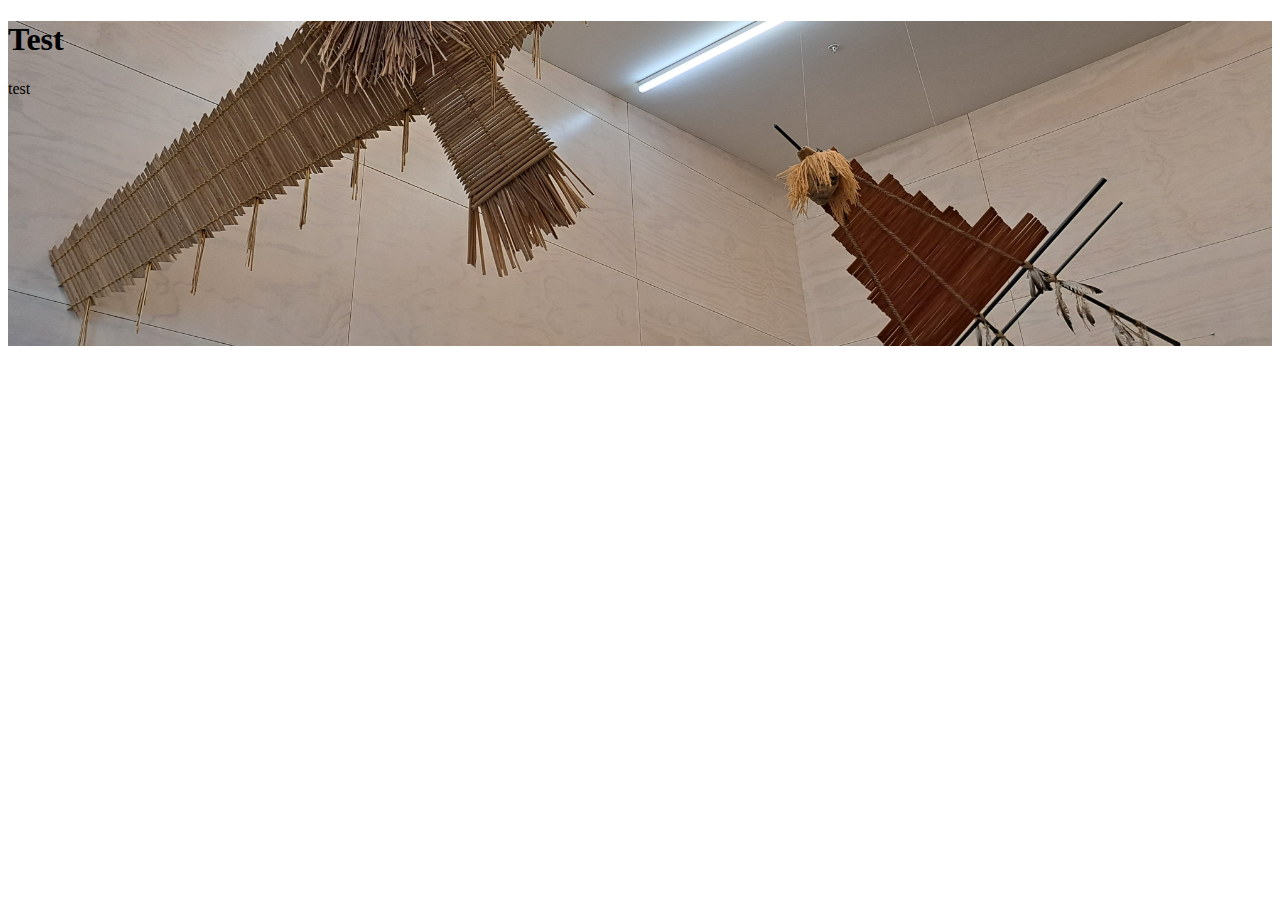
==== Te Puia Resources/index.html @ 9b0b8af8 "added hero image + fixed img not showing bug" ====
<!DOCTYPE html>
<html lang="en">
<head>
    <meta charset="UTF-8">
    <link rel="stylesheet" href="style.css">
    <meta name="viewport" content="width=device-width, initial-scale=1.0">
    <title>Te Puia 1.2 Assessment Website</title>
</head>
<body>
    <div class="hero-image">
        <h1 class="hero-text">Test</h1>
        <p> test</p>
    </div>
</body>
</html>
---- Te Puia Resources/style.css ----
.hero-image {
    background-image: url(heroimage.jpg);
    background-position: center;
    background-repeat: no-repeat;
    background-size: cover;
    height: 325px;
}
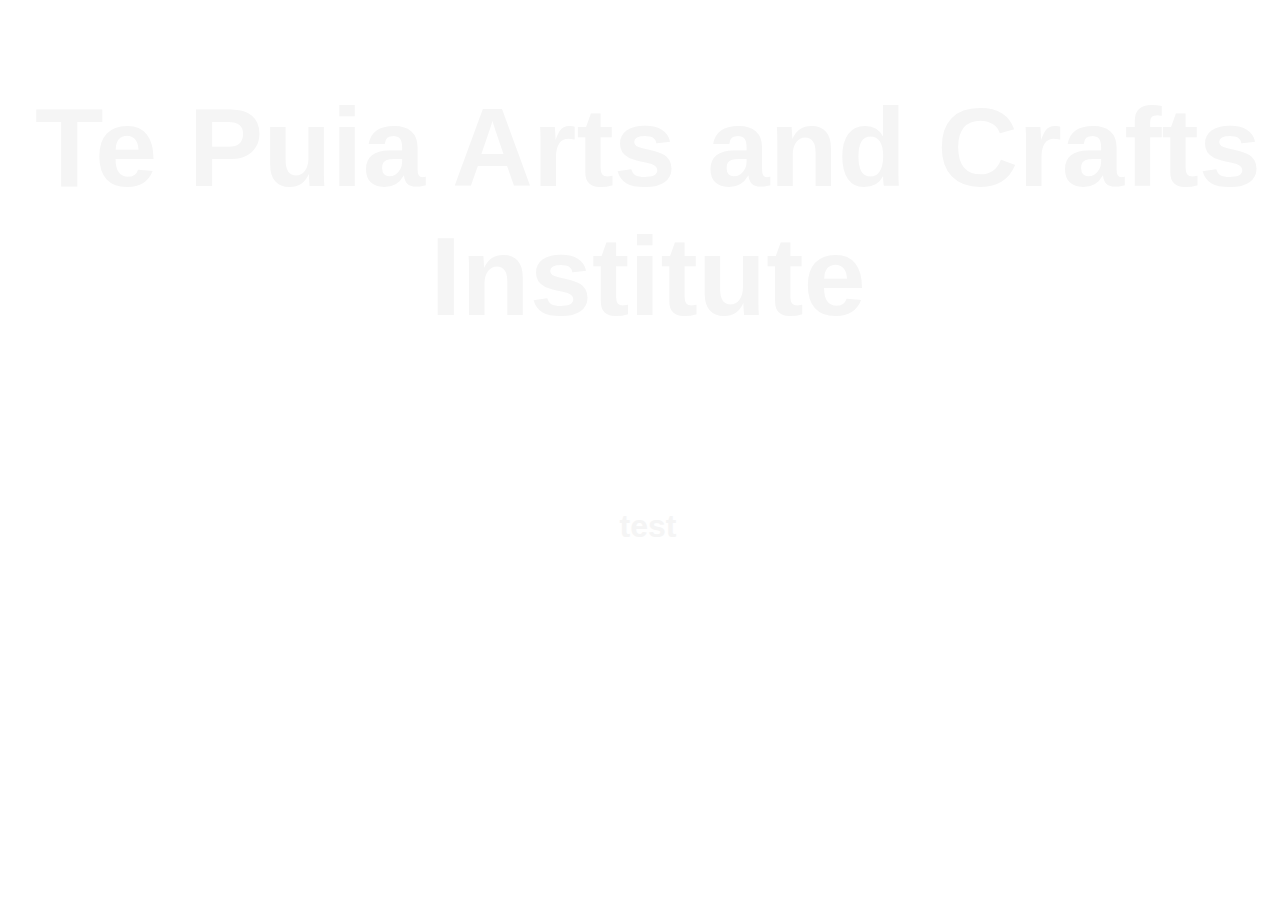
==== commit eb82f9de: "hero video added" ====
--- a/Te Puia Resources/index.html
+++ b/Te Puia Resources/index.html
@@ -7,9 +7,13 @@
     <title>Te Puia 1.2 Assessment Website</title>
 </head>
 <body>
-    <div class="hero-image">
-        <h1 class="hero-text">Test</h1>
-        <p> test</p>
-    </div>
+    <section class="hero-video">
+        <h1 class="hero-text">Te Puia Arts and Crafts Institute</h1>
+        <h3 class="hero-subtext">test</h3>
+        <video class="hero-video" muted autoplay loop>
+            <source src="20240626_110422.mp4" type="video/mp4">
+            Your browser does not support the video tag.
+        </video>
+    </section>
 </body>
 </html>--- a/Te Puia Resources/style.css
+++ b/Te Puia Resources/style.css
@@ -1,7 +1,27 @@
-.hero-image {
-    background-image: url(heroimage.jpg);
-    background-position: center;
-    background-repeat: no-repeat;
-    background-size: cover;
-    height: 325px;
+*{
+    font-family: 'Trebuchet MS', 'Lucida Sans Unicode', 'Lucida Grande', 'Lucida Sans', Arial, sans-serif;
+}
+
+.hero-video {
+    object-position: center;
+    object-fit: cover;
+    height: 650px;
+    width: 100%;
+}
+
+.hero-text {
+    position: absolute;
+    text-align: center;
+    font-size: 7rem;
+    width: 100%;
+    color: whitesmoke;
+}
+
+.hero-subtext {
+    position: absolute;
+    text-align: center;
+    font-size: 2rem;
+    color: whitesmoke;
+    width: 100%;
+    margin-top: 500px;
 }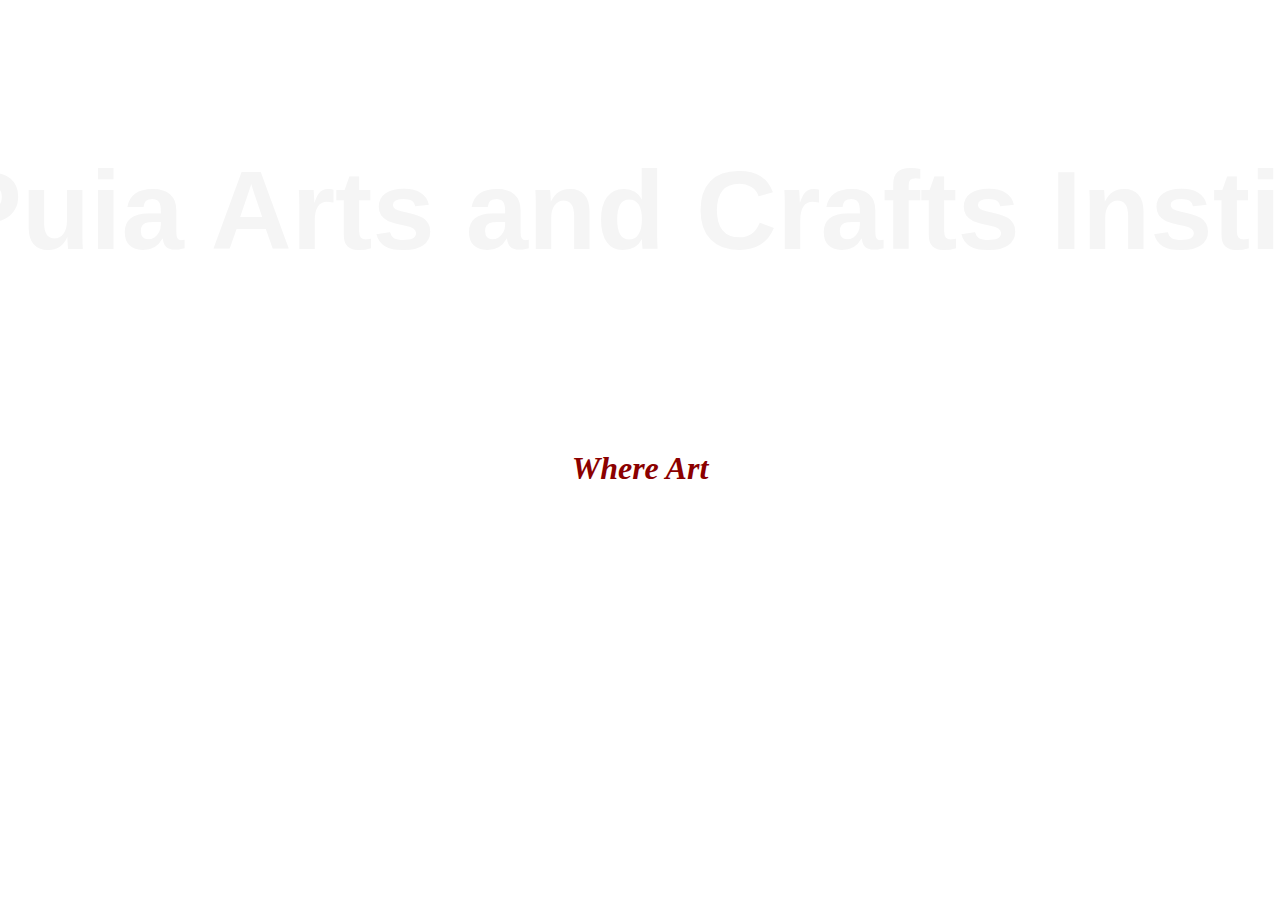
==== commit 45e121f7: "fixed text disappearing + imported font" ====
--- a/Te Puia Resources/index.html
+++ b/Te Puia Resources/index.html
@@ -1,19 +1,22 @@
 <!DOCTYPE html>
 <html lang="en">
 <head>
+    <style>
+        @import url('https://fonts.googleapis.com/css2?family=Edu+VIC+WA+NT+Beginner:wght@500&display=swap');
+    </style>
     <meta charset="UTF-8">
     <link rel="stylesheet" href="style.css">
     <meta name="viewport" content="width=device-width, initial-scale=1.0">
     <title>Te Puia 1.2 Assessment Website</title>
 </head>
 <body>
-    <section class="hero-video">
-        <h1 class="hero-text">Te Puia Arts and Crafts Institute</h1>
-        <h3 class="hero-subtext">test</h3>
-        <video class="hero-video" muted autoplay loop>
-            <source src="20240626_110422.mp4" type="video/mp4">
-            Your browser does not support the video tag.
-        </video>
-    </section>
+    <video class="hero-video" muted autoplay loop>
+         <source src="20240626_110422.mp4" type="video/mp4">
+         Your browser does not support the video tag.
+    </video>
+    <div class="hero-overlay">
+        <h1 class="hero-title">Te Puia Arts and Crafts Institute</h1>
+        <h3 class="hero-subtitle"><em>Where Art</em></h3>
+    </div>
 </body>
 </html>--- a/Te Puia Resources/style.css
+++ b/Te Puia Resources/style.css
@@ -1,27 +1,36 @@
-*{
-    font-family: 'Trebuchet MS', 'Lucida Sans Unicode', 'Lucida Grande', 'Lucida Sans', Arial, sans-serif;
+
+
+.hero-video {
+    object-fit: cover;
+    object-position: center;
+    height: 650px;
+    width: 100%;
+    filter: contrast(65%);
+    filter: blur(10%);
 }
 
-.hero-video {
-    object-position: center;
-    object-fit: cover;
-    height: 650px;
-    width: 100%;
+.hero-overlay {
+    position: absolute;
+    text-align: center;
+    top: 30%;
+    left: 50%;
+    transform: translate(-50%, -50%);
+    padding: 10px 20px;
 }
 
-.hero-text {
-    position: absolute;
-    text-align: center;
+.hero-title {
     font-size: 7rem;
-    width: 100%;
     color: whitesmoke;
+    padding-top: 50px;
+    width: max-content;
+    font-family:'Trebuchet MS', 'Lucida Sans Unicode', 'Lucida Grande', 'Lucida Sans', Arial, sans-serif;
 }
 
-.hero-subtext {
-    position: absolute;
-    text-align: center;
+.hero-subtitle {
     font-size: 2rem;
-    color: whitesmoke;
+    color:darkred;
     width: 100%;
-    margin-top: 500px;
-}+    padding-top: 100px;
+}
+
+
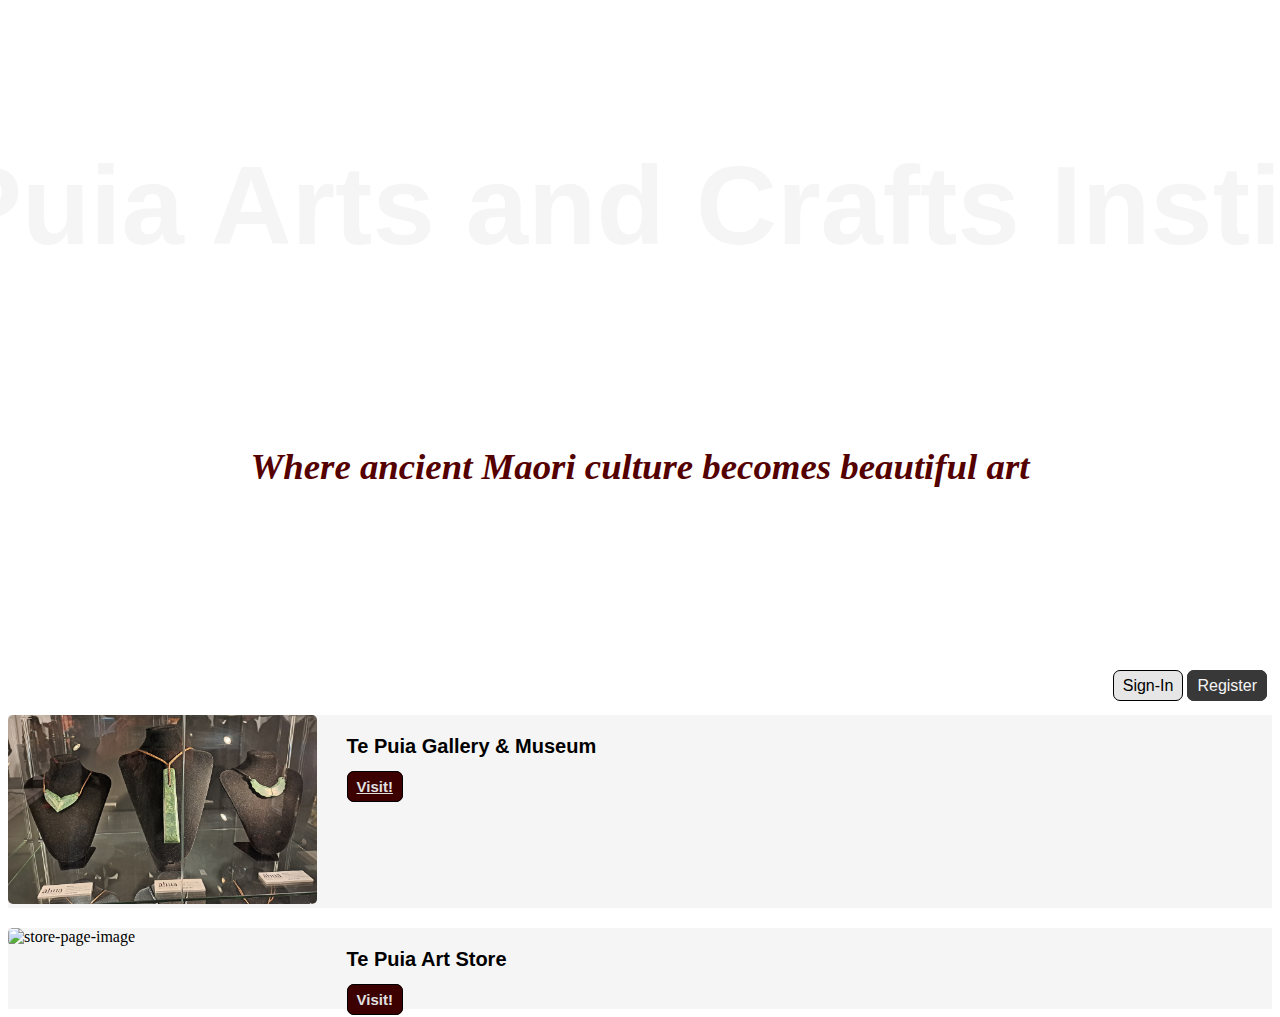
==== commit a3133508: "added museumn page (wip) and finished two-column" ====
--- a/Te Puia Resources/index.html
+++ b/Te Puia Resources/index.html
@@ -9,14 +9,56 @@
     <meta name="viewport" content="width=device-width, initial-scale=1.0">
     <title>Te Puia 1.2 Assessment Website</title>
 </head>
+
 <body>
+
+<!-- Page Hero start -->
+
     <video class="hero-video" muted autoplay loop>
          <source src="20240626_110422.mp4" type="video/mp4">
          Your browser does not support the video tag.
     </video>
     <div class="hero-overlay">
         <h1 class="hero-title">Te Puia Arts and Crafts Institute</h1>
-        <h3 class="hero-subtitle"><em>Where Art</em></h3>
+        <h3 class="hero-subtitle"><em>Where ancient Maori culture becomes beautiful art</em></h3>
     </div>
+
+<!-- Page Hero end -->
+
+<!-- (Non-functional) Sign-In/Register -->
+
+    <section class="hero-buttons">
+            <a class="sign-in">Sign-In</a>
+            <a class="register">Register</a>
+    </section>
+
+<!-- Two-Column Page Navigator start -->
+
+    <section class="gm-page-navigator">
+        <div class="gm-pn-image">
+            <img src="20240626_103151.jpg" alt="museum-page-image">
+        </div>
+        <div>
+            <h3 class="gm-pn-info">Te Puia Gallery & Museum</h3>
+            <a href="museum.html" class="gm-pn-button"><strong>Visit!</strong></a>
+        </div>  
+    </section>
+
+<!-- Two-Column Page Navigator end -->
+
+<!-- Two-Column Page Navigator start -->
+
+<section class="st-page-navigator">
+    <div class="st-pn-image">
+        <img src="20240626_101049.jpg" alt="store-page-image">
+    </div>
+    <div>
+        <h3 class="st-pn-info">Te Puia Art Store</h3>
+        <a class="st-pn-button"><strong>Visit!</strong></a>
+    </div>  
+</section>
+
+<!-- Two-Column Page Navigator end -->
+
 </body>
 </html>--- a/Te Puia Resources/style.css
+++ b/Te Puia Resources/style.css
@@ -1,12 +1,15 @@
-
+img{
+    width: 100%;
+    border-radius: 5px;
+}
 
 .hero-video {
     object-fit: cover;
     object-position: center;
     height: 650px;
     width: 100%;
-    filter: contrast(65%);
-    filter: blur(10%);
+    filter: contrast(45%);
+    border-radius: 5px;
 }
 
 .hero-overlay {
@@ -27,10 +30,99 @@
 }
 
 .hero-subtitle {
-    font-size: 2rem;
-    color:darkred;
+    font-size: 2.3rem;
+    color:rgb(85, 0, 0);
     width: 100%;
     padding-top: 100px;
 }
 
+.hero-buttons {
+    text-align: right;
+    padding-top: 15px;
+    padding-right: 5px;
+}
 
+.sign-in {
+    border-style: solid;
+    border-radius: 7px;
+    border-color: black;
+    background-color: rgb(230, 230, 230);
+    border-width: 1px;
+    padding: 6px;
+    padding-left: 9px;
+    padding-right: 9px;
+    font-size: 16px;
+    font-family: Arial, Helvetica, sans-serif;
+}
+
+.register {
+    border-style: solid;
+    border-radius: 7px;
+    border-color:rgb(56, 56, 56);
+    background-color: rgb(56, 56, 56);
+    border-width: 1px;
+    padding: 6px;
+    padding-left: 9px;
+    padding-right: 9px;
+    font-size: 16px;
+    color: whitesmoke;
+    font-family: Arial, Helvetica, sans-serif;
+}
+
+.gm-page-navigator {
+    background-color:whitesmoke;
+    display: grid;
+    grid-template-columns: 1fr 3fr;
+    gap: 30px;
+    width: 100%;
+    margin: auto;
+    margin-top: 20px;
+}
+
+.gm-pn-button {
+    border-style: solid;
+    border-radius: 7px;
+    border-color: black;
+    background-color: rgb(61, 0, 0);
+    border-width: 1px;
+    padding: 6px;
+    padding-left: 9px;
+    padding-right: 9px;
+    font-size: 15px;
+    font-family: Arial, Helvetica, sans-serif;
+    color: rgb(224, 224, 224);
+}
+
+.gm-pn-info {
+    font-size: 20px;
+    font-family: 'Trebuchet MS', 'Lucida Sans Unicode', 'Lucida Grande', 'Lucida Sans', Arial, sans-serif;
+}
+
+.st-page-navigator {
+    background-color:whitesmoke;
+    display: grid;
+    grid-template-columns: 1fr 3fr;
+    gap: 30px;
+    width: 100%;
+    margin: auto;
+    margin-top: 20px;
+}
+
+.st-pn-button {
+    border-style: solid;
+    border-radius: 7px;
+    border-color: black;
+    background-color: rgb(61, 0, 0);
+    border-width: 1px;
+    padding: 6px;
+    padding-left: 9px;
+    padding-right: 9px;
+    font-size: 15px;
+    font-family: Arial, Helvetica, sans-serif;
+    color: rgb(224, 224, 224);
+}
+
+.st-pn-info {
+    font-size: 20px;
+    font-family: 'Trebuchet MS', 'Lucida Sans Unicode', 'Lucida Grande', 'Lucida Sans', Arial, sans-serif;
+}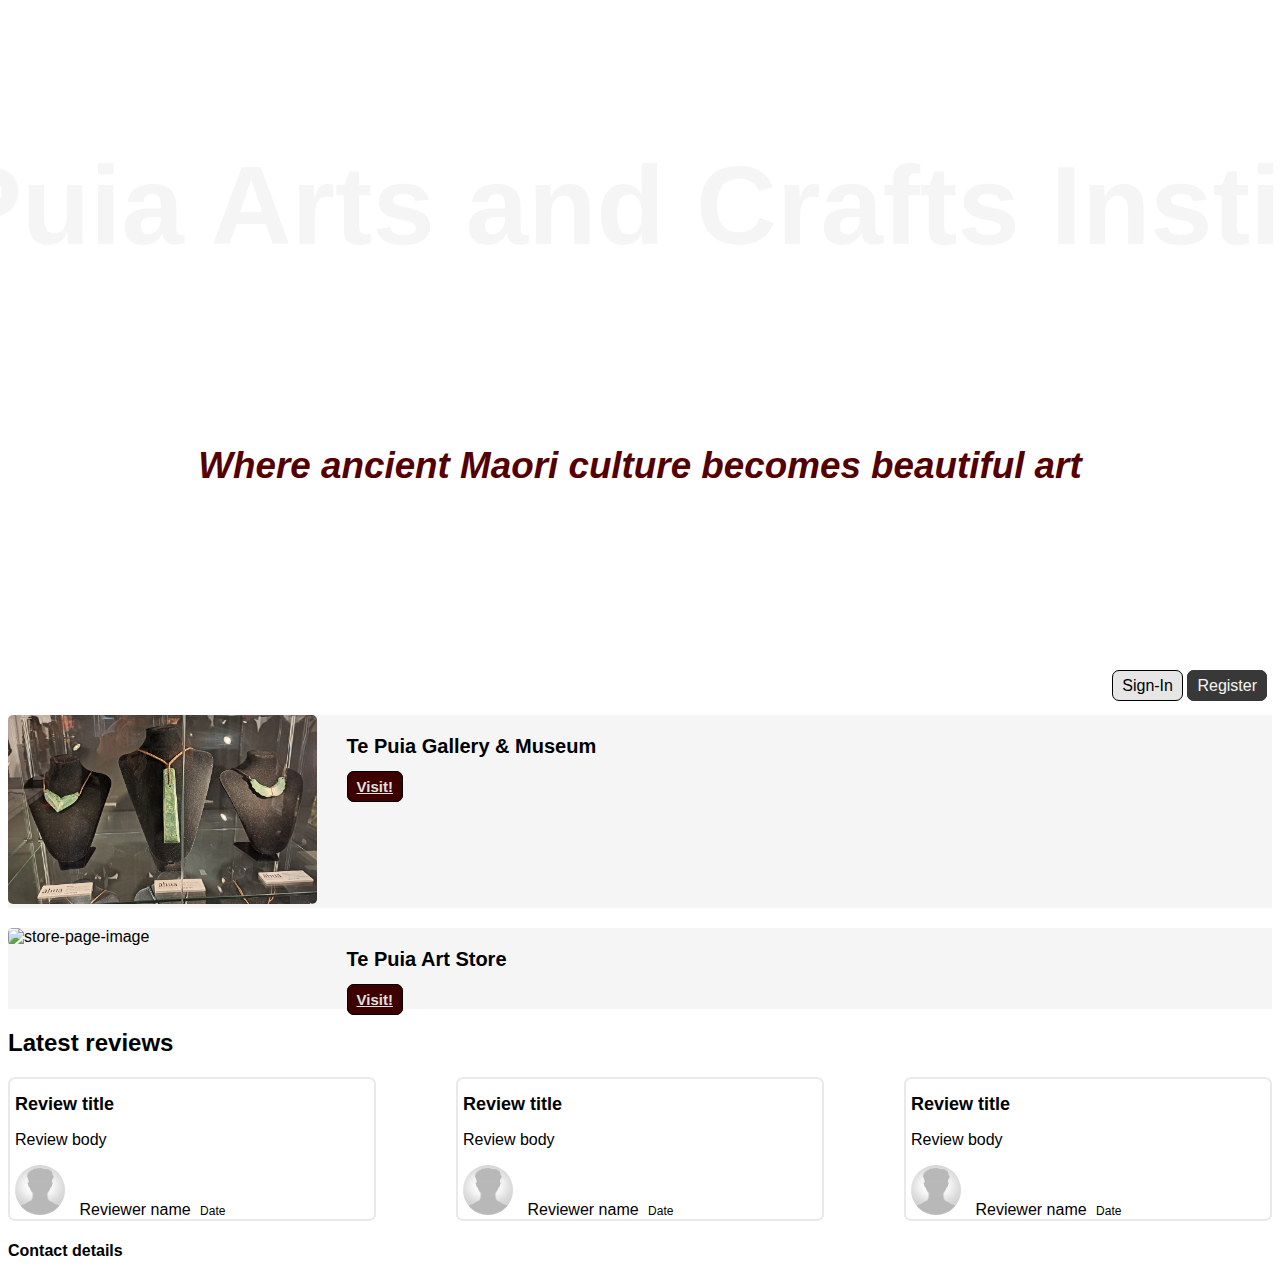
==== commit 986be6fe: "Review section done + Footer started" ====
--- a/Te Puia Resources/index.html
+++ b/Te Puia Resources/index.html
@@ -1,9 +1,6 @@
 <!DOCTYPE html>
 <html lang="en">
 <head>
-    <style>
-        @import url('https://fonts.googleapis.com/css2?family=Edu+VIC+WA+NT+Beginner:wght@500&display=swap');
-    </style>
     <meta charset="UTF-8">
     <link rel="stylesheet" href="style.css">
     <meta name="viewport" content="width=device-width, initial-scale=1.0">
@@ -54,11 +51,46 @@
     </div>
     <div>
         <h3 class="st-pn-info">Te Puia Art Store</h3>
-        <a class="st-pn-button"><strong>Visit!</strong></a>
+        <a class="st-pn-button" href=""><strong>Visit!</strong></a>
     </div>  
 </section>
 
 <!-- Two-Column Page Navigator end -->
 
+
+<!-- Three-Column Reviews section start-->
+
+
+<h2 class="latest-reviews">Latest reviews</h2>
+
+<section class="reviews">
+    <div class="review">
+        <h2 class="review-title">Review title</h2>
+        <p class="review-text">Review body</p>
+        <img class="reviewer-pfp" src="pfp.jpg" alt="pfp">
+        <p class="reviewer-name">Reviewer name</p> 
+        <p class="review-date">Date</p>  
+    </div>
+    <div class="review">
+        <h2 class="review-title">Review title</h2>
+        <p class="review-text">Review body</p>
+        <img class="reviewer-pfp" src="pfp.jpg" alt="pfp">
+        <p class="reviewer-name">Reviewer name</p> 
+        <p class="review-date">Date</p>  
+    </div>
+    <div class="review">
+        <h2 class="review-title">Review title</h2>
+        <p class="review-text">Review body</p>
+        <img class="reviewer-pfp" src="pfp.jpg" alt="pfp">
+        <p class="reviewer-name">Reviewer name</p> 
+        <p class="review-date">Date</p>       
+    </div>
+ </section>
+<!-- Three-Column Reviews section end-->
+
+<!-- Footer/End of page -->
+ <footer>
+    <h4>Contact details</h4>
+ </footer>
 </body>
 </html>--- a/Te Puia Resources/style.css
+++ b/Te Puia Resources/style.css
@@ -1,3 +1,7 @@
+* {
+    font-family: 'Trebuchet MS', 'Lucida Sans Unicode', 'Lucida Grande', 'Lucida Sans', Arial, sans-serif;
+}
+
 img{
     width: 100%;
     border-radius: 5px;
@@ -26,7 +30,6 @@
     color: whitesmoke;
     padding-top: 50px;
     width: max-content;
-    font-family:'Trebuchet MS', 'Lucida Sans Unicode', 'Lucida Grande', 'Lucida Sans', Arial, sans-serif;
 }
 
 .hero-subtitle {
@@ -95,7 +98,6 @@
 
 .gm-pn-info {
     font-size: 20px;
-    font-family: 'Trebuchet MS', 'Lucida Sans Unicode', 'Lucida Grande', 'Lucida Sans', Arial, sans-serif;
 }
 
 .st-page-navigator {
@@ -124,5 +126,50 @@
 
 .st-pn-info {
     font-size: 20px;
-    font-family: 'Trebuchet MS', 'Lucida Sans Unicode', 'Lucida Grande', 'Lucida Sans', Arial, sans-serif;
+}
+
+.reviews {
+    display: grid;
+    grid-template-columns: repeat(3, 1fr);
+    gap: 80px;
+    width: 100%;
+    margin: auto;
+    margin-top: 20px;
+}
+
+.review {
+    border-width: 2px;
+    border-style: solid;
+    border-radius: 7px;
+    border-color: rgb(233, 233, 233);
+}
+
+.review-title {
+    font-size: 18px;
+    margin-left: 5px;
+}
+
+.review-text {
+    color: black;
+    margin-left: 5px;
+}
+
+.reviewer-pfp {
+    width: 50px;
+    height: 50px;
+    border-radius: 25px;
+    margin-left: 5px;
+}
+
+.reviewer-name {
+    display: inline;
+    margin-left: 10px;
+    padding-bottom: 5px;
+    font-size: 16px;
+}
+
+.review-date {
+    margin-left: 5px;
+    display: inline;
+    font-size: 12px;
 }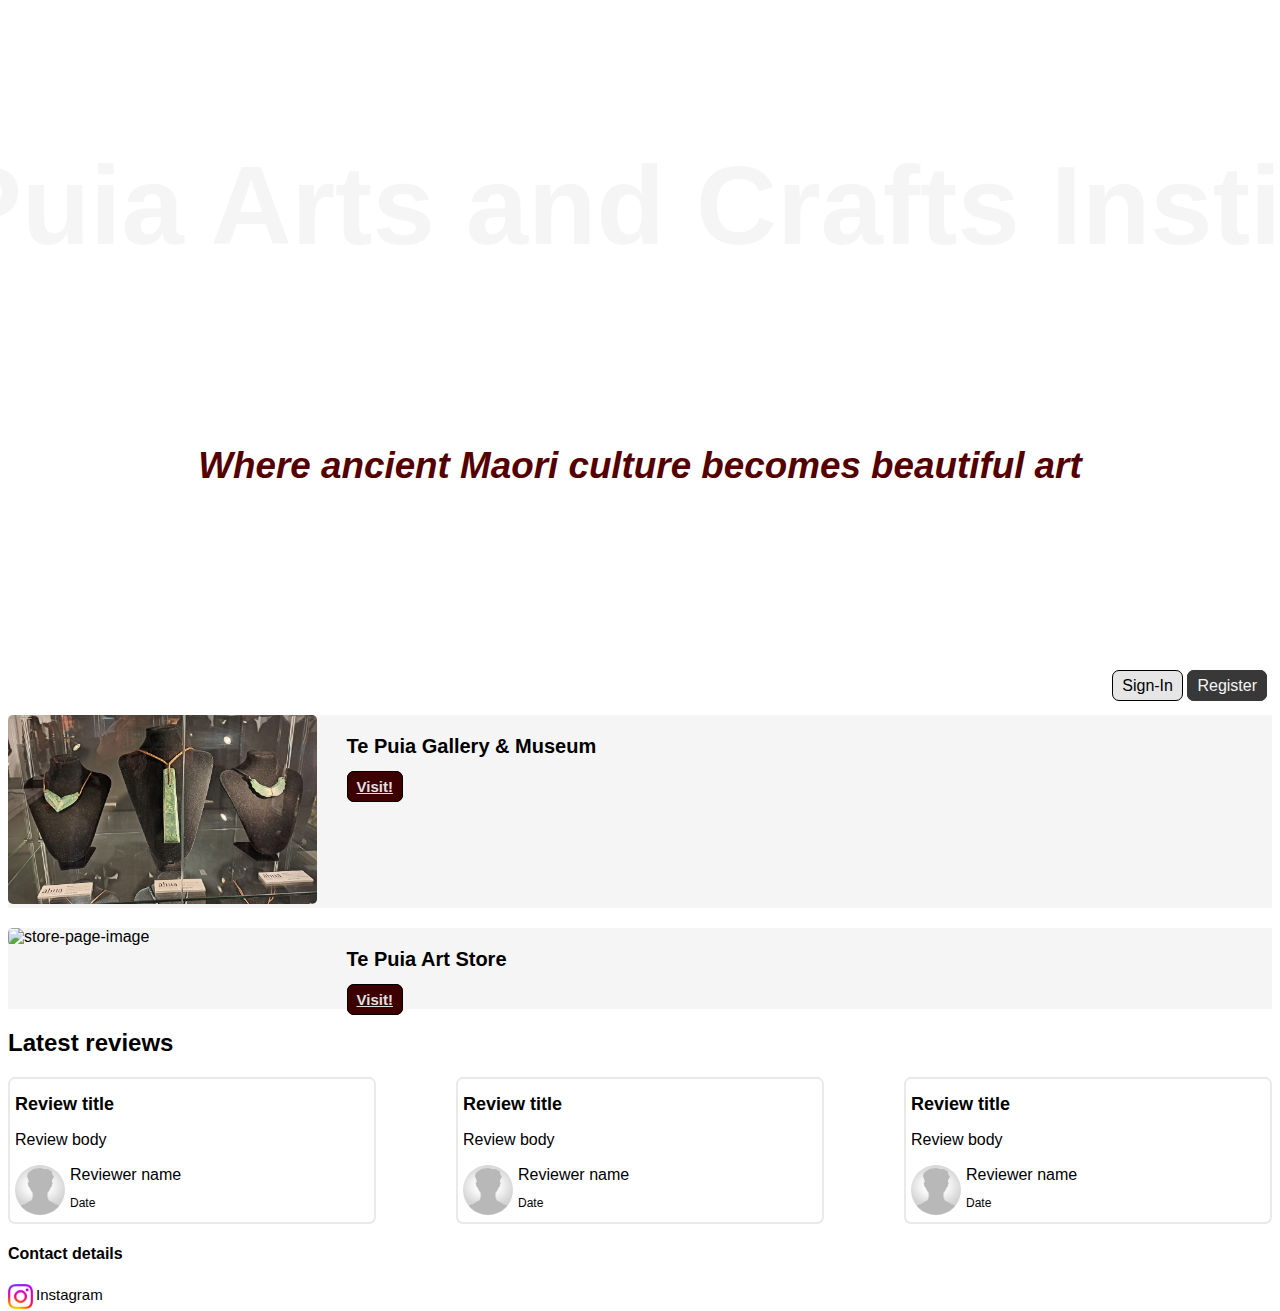
==== commit f4de8afc: "reviews refurbished + contact details being worked on" ====
--- a/Te Puia Resources/index.html
+++ b/Te Puia Resources/index.html
@@ -91,6 +91,12 @@
 <!-- Footer/End of page -->
  <footer>
     <h4>Contact details</h4>
+    <section class="inst">
+        <div>
+            <img class="inst-img" src="1_Instagram_colored_svg_1-512.webp" alt="inst">
+            <p class="inst-text">Instagram</p>
+        </div>
+    </section>
  </footer>
 </body>
 </html>--- a/Te Puia Resources/style.css
+++ b/Te Puia Resources/style.css
@@ -159,17 +159,31 @@
     height: 50px;
     border-radius: 25px;
     margin-left: 5px;
+    position: absolute;
 }
 
 .reviewer-name {
     display: inline;
-    margin-left: 10px;
-    padding-bottom: 5px;
+    padding-left: 60px;
+    vertical-align: middle;
     font-size: 16px;
 }
 
 .review-date {
-    margin-left: 5px;
+    margin-left: 2px;
+    font-size: 12px;
+    padding-left: 58px;
+}
+
+.inst-img {
+    height: 25px;
+    width: 25px;
+    position: absolute;
+}
+
+.inst-text {
+    font-size: 15px;
     display: inline;
-    font-size: 12px;
+    padding-left: 28px;
+    vertical-align: middle;
 }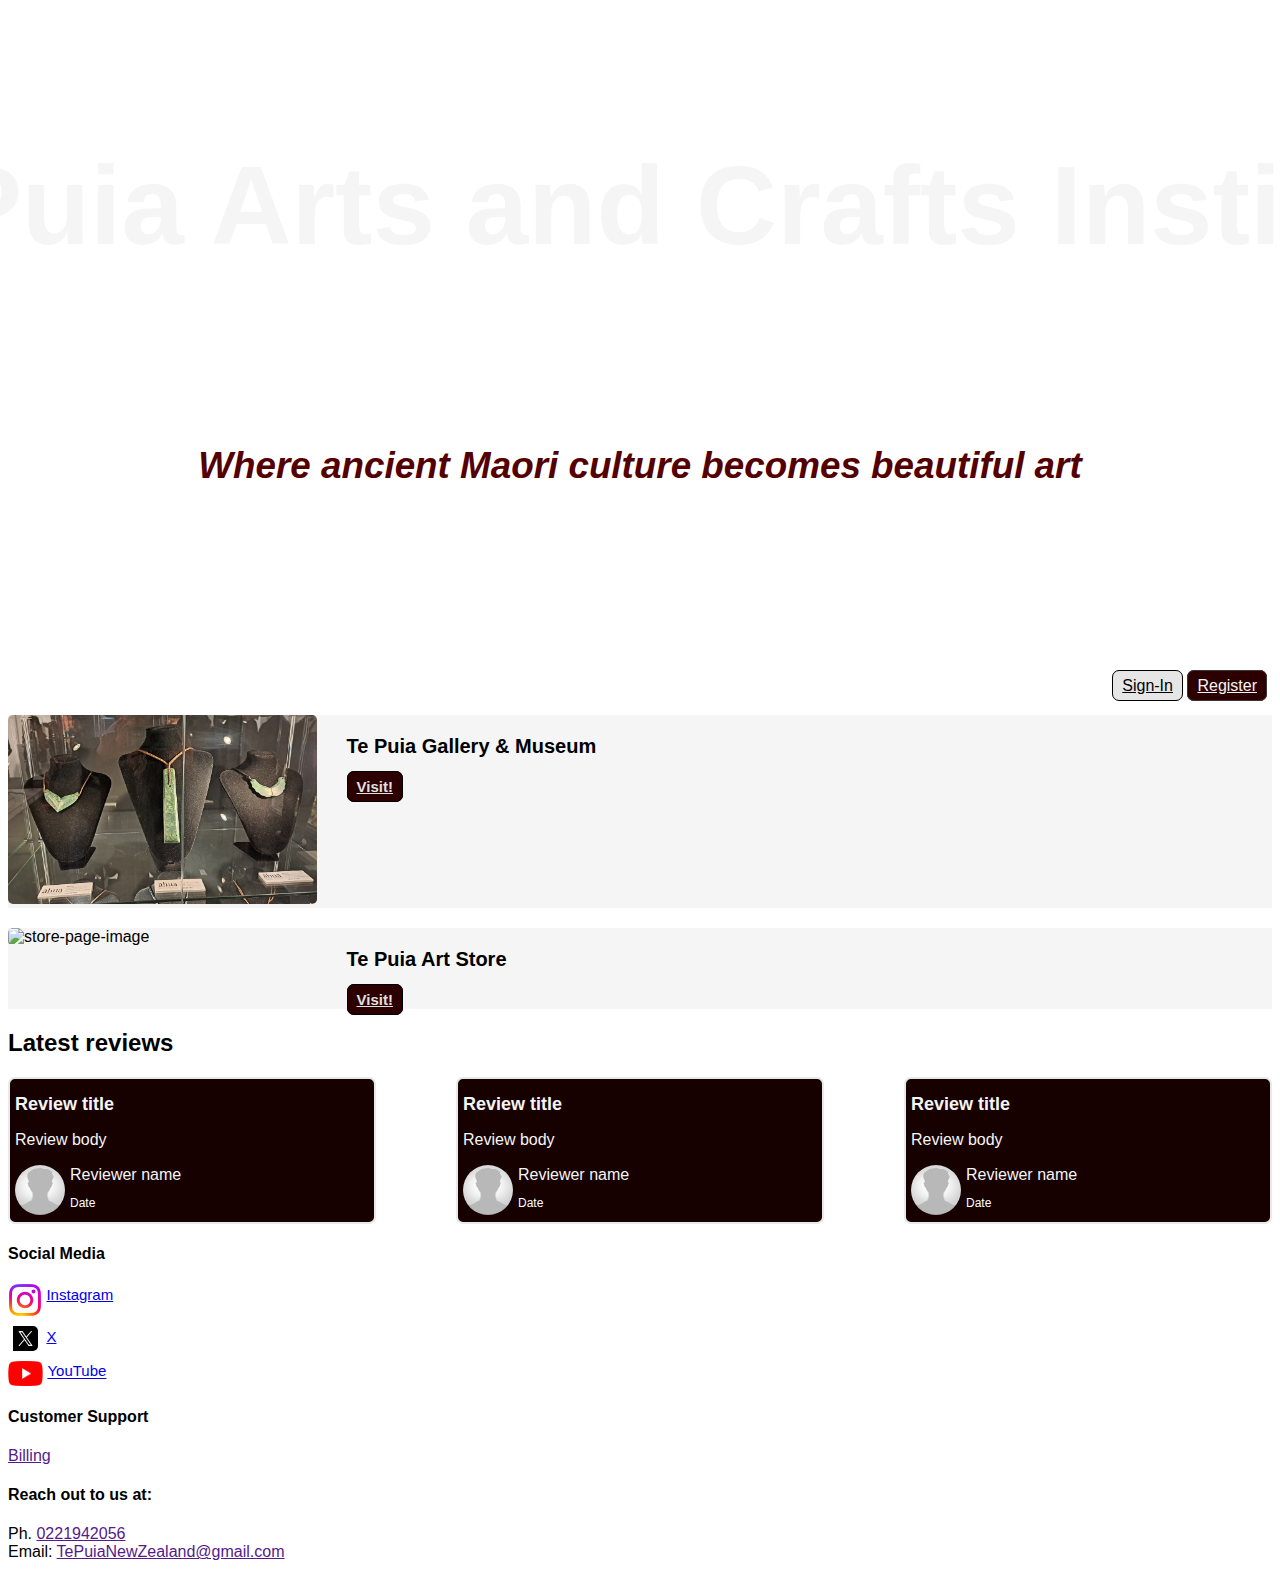
==== commit 3799b66a: "(done from home) almost finished museum" ====
--- a/Te Puia Resources/index.html
+++ b/Te Puia Resources/index.html
@@ -4,7 +4,7 @@
     <meta charset="UTF-8">
     <link rel="stylesheet" href="style.css">
     <meta name="viewport" content="width=device-width, initial-scale=1.0">
-    <title>Te Puia 1.2 Assessment Website</title>
+    <title>Te Puia New Zealand; Home</title>
 </head>
 
 <body>
@@ -22,14 +22,14 @@
 
 <!-- Page Hero end -->
 
-<!-- (Non-functional) Sign-In/Register -->
+<!-- Sign-In/Register -->
 
     <section class="hero-buttons">
-            <a class="sign-in">Sign-In</a>
-            <a class="register">Register</a>
+            <a class="sign-in" href="">Sign-In</a>
+            <a class="register" href="">Register</a>
     </section>
 
-<!-- Two-Column Page Navigator start -->
+<!-- Two-Row Page Navigator start -->
 
     <section class="gm-page-navigator">
         <div class="gm-pn-image">
@@ -41,9 +41,9 @@
         </div>  
     </section>
 
-<!-- Two-Column Page Navigator end -->
+<!-- Two-Row Page Navigator end -->
 
-<!-- Two-Column Page Navigator start -->
+<!-- Two-Row Page Navigator start -->
 
 <section class="st-page-navigator">
     <div class="st-pn-image">
@@ -55,7 +55,7 @@
     </div>  
 </section>
 
-<!-- Two-Column Page Navigator end -->
+<!-- Two-Row Page Navigator end -->
 
 
 <!-- Three-Column Reviews section start-->
@@ -90,13 +90,36 @@
 
 <!-- Footer/End of page -->
  <footer>
-    <h4>Contact details</h4>
+    <h4>Social Media</h4>
     <section class="inst">
-        <div>
-            <img class="inst-img" src="1_Instagram_colored_svg_1-512.webp" alt="inst">
-            <p class="inst-text">Instagram</p>
-        </div>
+        <img class="inst-img" src="1_Instagram_colored_svg_1-512.webp" alt="inst">
+        <a class="inst-text" href="https://www.instagram.com/te_puia/?hl=en">Instagram</a>
     </section>
+    <section class="twit">
+        <img class="twit-img" src="new-2023-twitter-logo-x-icon-design_1017-45418.avif" alt="Twitter">
+        <a class="twit-text" href="https://x.com/te_puia?lang=en">X</a>
+    </section>
+    <section class="yout">
+        <img class="yout-img" src="Youtube_logo.png" alt="YouTube">
+        <a class="yout-text" href="https://www.youtube.com/@TePuiaNewZealand">YouTube</a>
+    </section>
+    <h4>Customer Support</h4>
+    
+    <!-- NON-FUNCTIONAL Billing/Contact Details/etc -->
+    
+    <a class="billing" href="">Billing</a>
+    
+    <h4>Reach out to us at:</h4> 
+    <div>
+        <p class="phone">Ph. </p> 
+        <a class="phone" href="">0221942056</a>
+    </div>
+    <div>
+        <p class="email">Email:</p>
+        <a class="email" href="">TePuiaNewZealand@gmail.com</a>
+    </div>
+
+    
  </footer>
 </body>
 </html>--- a/Te Puia Resources/style.css
+++ b/Te Puia Resources/style.css
@@ -12,7 +12,7 @@
     object-position: center;
     height: 650px;
     width: 100%;
-    filter: contrast(45%);
+    filter: contrast(65%);
     border-radius: 5px;
 }
 
@@ -56,13 +56,14 @@
     padding-right: 9px;
     font-size: 16px;
     font-family: Arial, Helvetica, sans-serif;
+    color: black;
 }
 
 .register {
     border-style: solid;
     border-radius: 7px;
     border-color:rgb(56, 56, 56);
-    background-color: rgb(56, 56, 56);
+    background-color: rgb(44, 0, 0);
     border-width: 1px;
     padding: 6px;
     padding-left: 9px;
@@ -86,7 +87,7 @@
     border-style: solid;
     border-radius: 7px;
     border-color: black;
-    background-color: rgb(61, 0, 0);
+    background-color:  rgb(44, 0, 0);
     border-width: 1px;
     padding: 6px;
     padding-left: 9px;
@@ -114,7 +115,7 @@
     border-style: solid;
     border-radius: 7px;
     border-color: black;
-    background-color: rgb(61, 0, 0);
+    background-color: rgb(44, 0, 0);
     border-width: 1px;
     padding: 6px;
     padding-left: 9px;
@@ -134,7 +135,7 @@
     gap: 80px;
     width: 100%;
     margin: auto;
-    margin-top: 20px;
+    margin-top: 8px;
 }
 
 .review {
@@ -142,16 +143,19 @@
     border-style: solid;
     border-radius: 7px;
     border-color: rgb(233, 233, 233);
+    background-color:rgb(22, 0, 0);
 }
 
 .review-title {
     font-size: 18px;
     margin-left: 5px;
+    color: whitesmoke;
 }
 
 .review-text {
     color: black;
     margin-left: 5px;
+    color: whitesmoke;
 }
 
 .reviewer-pfp {
@@ -167,23 +171,127 @@
     padding-left: 60px;
     vertical-align: middle;
     font-size: 16px;
+    color: whitesmoke;
 }
 
 .review-date {
     margin-left: 2px;
     font-size: 12px;
     padding-left: 58px;
+    color: white;
 }
 
 .inst-img {
+    height: 32px;
+    width: 32px;
+    position: sticky;
+    padding-left: 1px;
+    vertical-align: top;
+}
+
+.inst-text {
+    font-size: 15px;
+    vertical-align: middle;
+    padding-left: 1px;
+}
+
+.yout-img {
+    height: 25px;
+    width: 35px;
+    position: sticky;
+    vertical-align: top;
+}
+
+.yout-text {
+    font-size: 15px;
+    vertical-align: middle;
+}
+
+.yout {
+    margin-top: 10px;
+}
+
+.twit-img {
     height: 25px;
     width: 25px;
-    position: absolute;
-}
-
-.inst-text {
-    font-size: 15px;
+    position: sticky;
+    vertical-align: top;
+    padding-left: 5px;
+}
+
+.twit-text {
+    font-size: 15px;
+    vertical-align: middle;
+    padding-left: 4px;
+}
+
+.twit {
+    margin-top: 10px;
+}
+
+.billing {
+    display: block;
+}
+
+.phone {
     display: inline;
-    padding-left: 28px;
-    vertical-align: middle;
+}
+
+.email {
+    display: inline;
+}
+
+.artifacts {
+    background-color: whitesmoke;
+    display: grid;
+    grid-template-columns: repeat(4, 1fr);
+    gap: 60px;
+    width: 100%;
+    margin: auto;
+    margin-top: 8px;
+}
+
+.item-01-image {
+    height: 1000px;
+    width: 400px;
+}
+
+.item-02-image {
+    height: 1000px;
+    width: 400px;
+}
+
+.geological-attractions {
+    margin-top: 25px;
+    display: grid;
+    grid-template-columns: repeat(2, 1fr);
+    width: 100%;
+}
+
+.geyser-waterfall {
+    border-radius: 0px;
+}
+
+.mudpool {
+    border-radius: 0px;
+}
+
+.geological-attractions-info {
+    background-color: whitesmoke;
+    margin-left: 4px;
+    margin-top: 25px;
+    display: grid;
+    grid-template-columns: repeat(2, 1fr);
+    width: 100%;
+    gap: 8px;
+    text-align: center;
+}
+
+.second-artifacts {
+    display: grid;
+    grid-template-columns: repeat(2, 0.4fr);
+    gap: 60px;
+    width: 100%;
+    margin: auto;
+    margin-top: 25px;
 }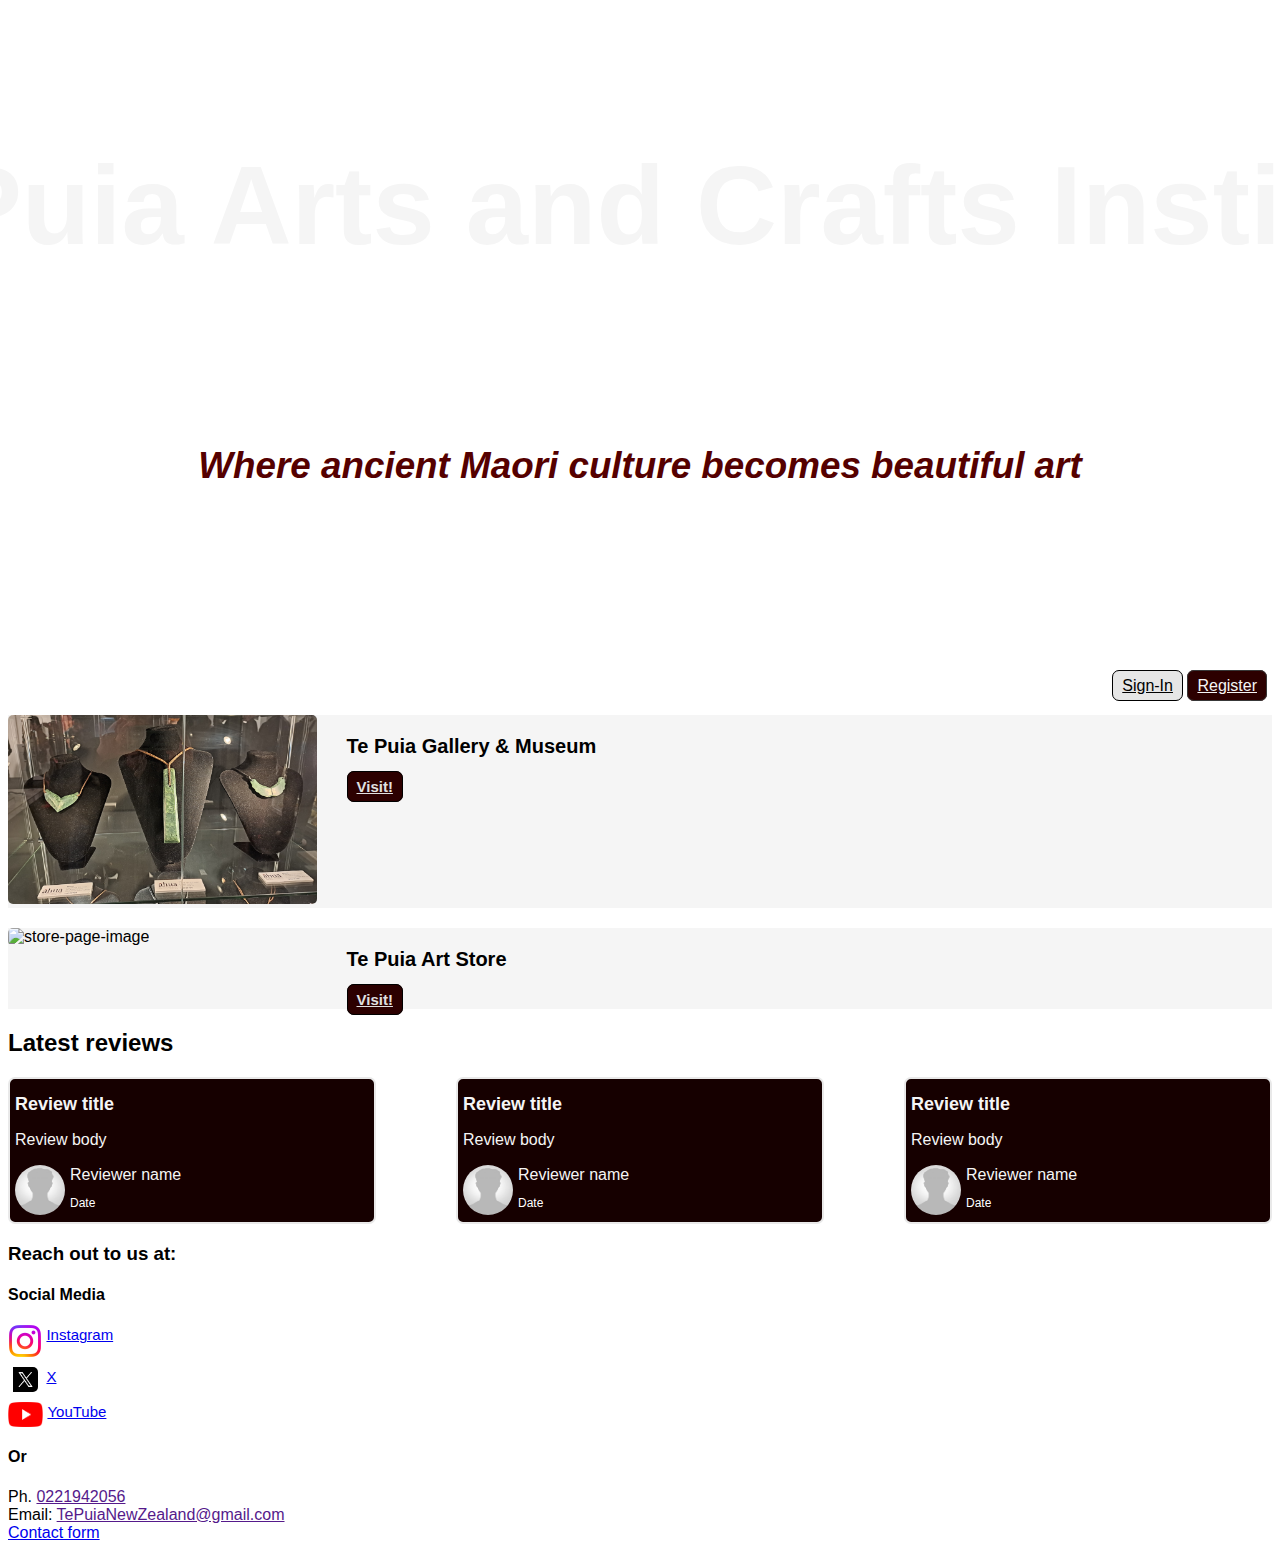
==== commit 87660780: "finished" ====
--- a/Te Puia Resources/index.html
+++ b/Te Puia Resources/index.html
@@ -89,7 +89,8 @@
 <!-- Three-Column Reviews section end-->
 
 <!-- Footer/End of page -->
- <footer>
+<footer>
+    <h3>Reach out to us at:</h3> 
     <h4>Social Media</h4>
     <section class="inst">
         <img class="inst-img" src="1_Instagram_colored_svg_1-512.webp" alt="inst">
@@ -103,13 +104,9 @@
         <img class="yout-img" src="Youtube_logo.png" alt="YouTube">
         <a class="yout-text" href="https://www.youtube.com/@TePuiaNewZealand">YouTube</a>
     </section>
-    <h4>Customer Support</h4>
-    
-    <!-- NON-FUNCTIONAL Billing/Contact Details/etc -->
-    
-    <a class="billing" href="">Billing</a>
-    
-    <h4>Reach out to us at:</h4> 
+    <!-- Fake Contact Details/etc -->
+
+    <h4>Or</h4>
     <div>
         <p class="phone">Ph. </p> 
         <a class="phone" href="">0221942056</a>
@@ -118,8 +115,10 @@
         <p class="email">Email:</p>
         <a class="email" href="">TePuiaNewZealand@gmail.com</a>
     </div>
+    <div>
+        <a class="contact-form" href="contact_page.html">Contact form</a>
+    </div>
 
-    
  </footer>
 </body>
 </html>--- a/Te Puia Resources/style.css
+++ b/Te Puia Resources/style.css
@@ -294,4 +294,41 @@
     width: 100%;
     margin: auto;
     margin-top: 25px;
+}
+
+.non-func-contact-form {
+    text-align: center;
+    background-color: rgb(243, 243, 243);
+    margin-left: 600px;
+    margin-right: 600px;
+    border-radius: 8px;
+    padding-bottom: 75px;
+    padding-top: 2px;
+    margin-top: 70px;
+    border-color: rgba(112, 128, 144, 0.7);
+    border-style: solid;
+    border-width: 1px;
+    margin-bottom: 70px;
+}
+
+.contact-form-info {
+    border-width: 1px;
+    border-style: solid;
+    border-radius: 6px;
+    background-color:rgb(255, 255, 255);
+    border-color: rgba(112, 128, 144, 0.7);
+    margin-left: 110px;
+    margin-right: 110px;
+    margin-top: 90px;
+    padding-top: 8px;
+    text-align: left;
+    padding-left: 5px;
+    font-size: 20px;
+    padding-bottom: 6px;
+    opacity: 90%;
+    color: rgba(0, 0, 0, 0.404);
+}
+
+.contact-message {
+    padding-bottom: 20px;
 }